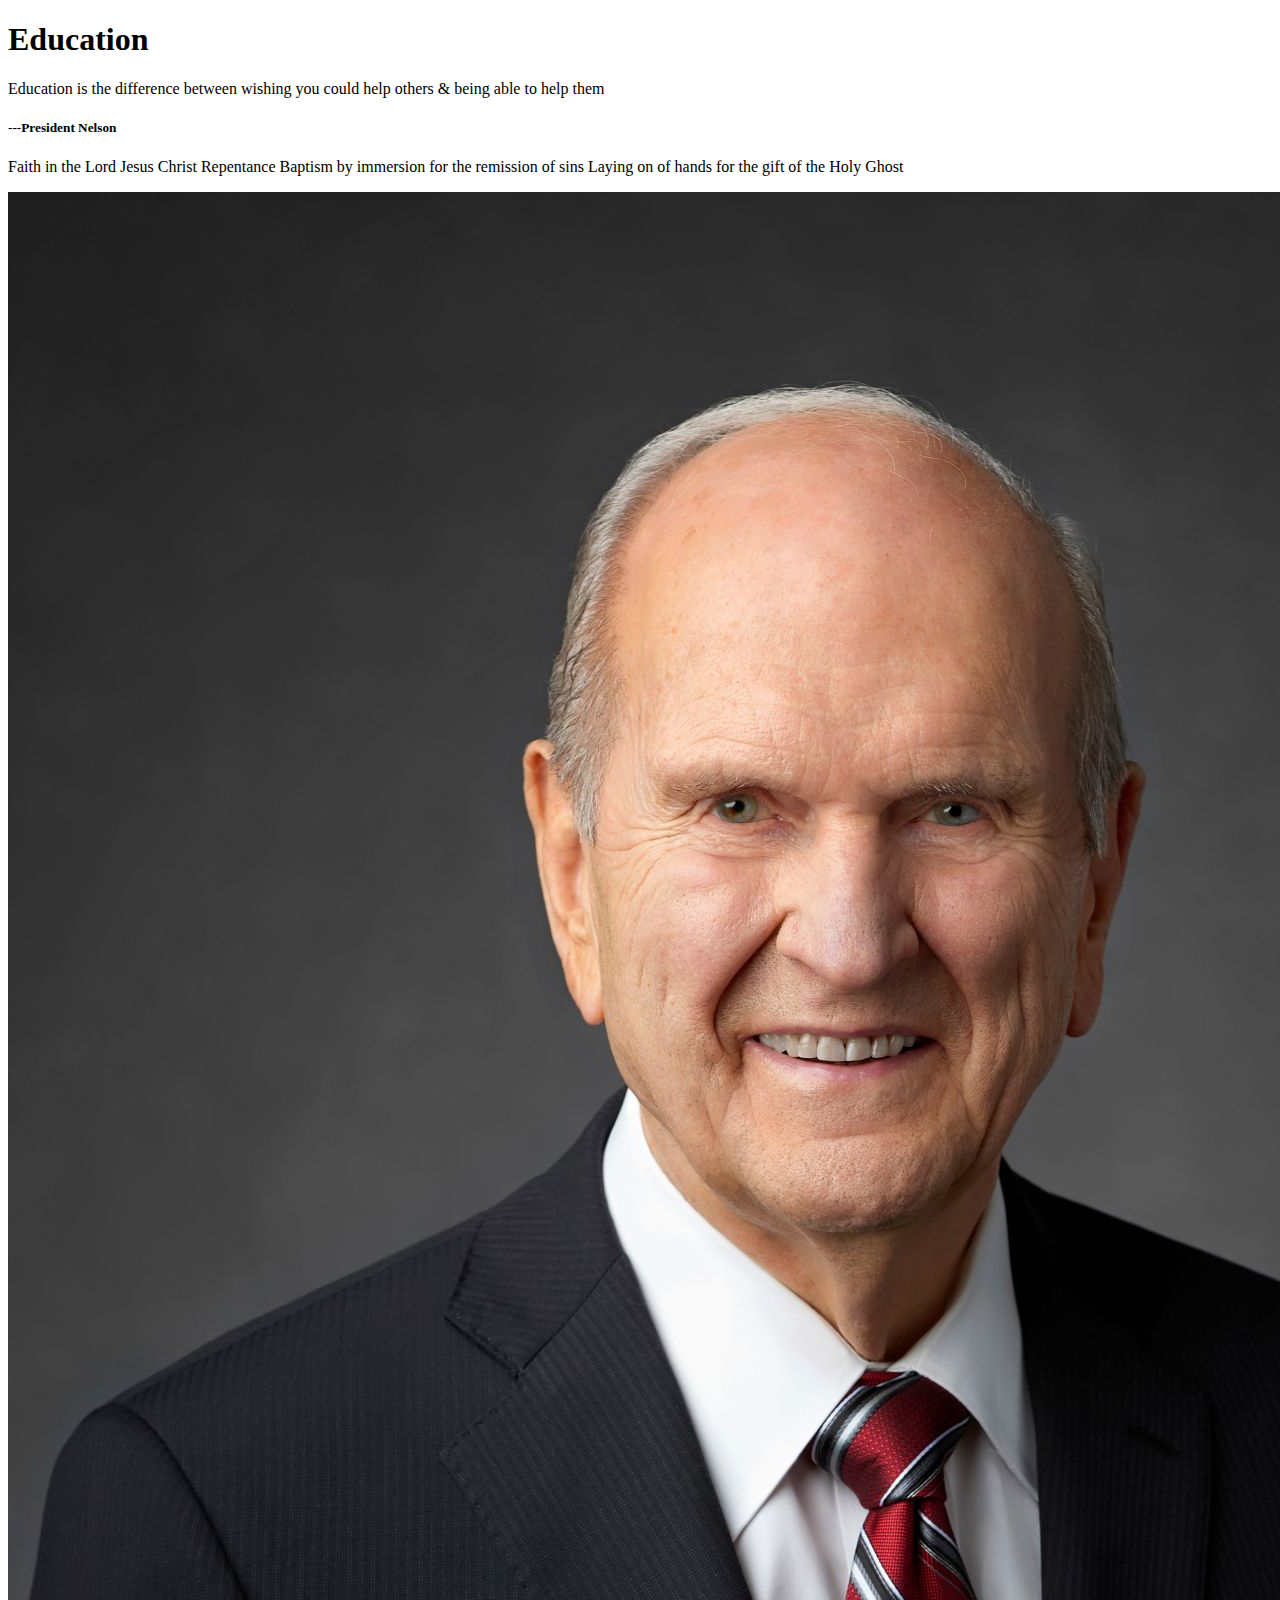
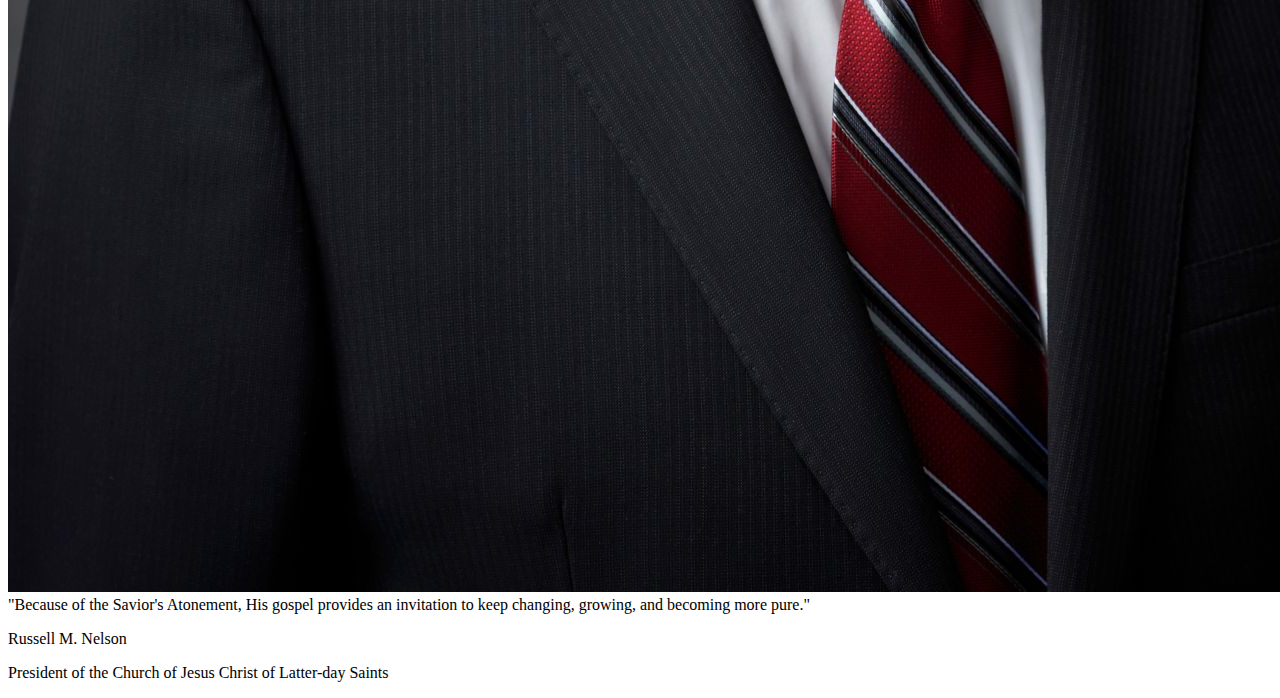
==== week4_practice/index.html @ 5202c971 "Thursday" ====
<!DOCTYPE html>
<html lang="en">
<head>
    <meta charset="UTF-8">
    <meta http-equiv="X-UA-Compatible" content="IE=edge">
    <meta name="viewport" content="width=device-width, initial-scale=1.0">
    <title>Document</title>
</head>
<body>
    <h1>Education</h1>
    <p>Education is the difference between wishing you could help others & being able to help them</p>
    <h5>---President Nelson</h5>

    <p id="bullets">Faith in the Lord Jesus Christ

        Repentance
        
        Baptism by immersion for the remission of sins
        
        Laying on of hands for the gift of the Holy Ghost</p>

    <img src="images/russell_nelson_official_portrait_2018.jpeg"

    <h3>"Because of the Savior's Atonement, His gospel provides an invitation to keep changing, growing, and becoming more pure."</h3>

    <p>Russell M. Nelson</p>
    <p>President of the Church of Jesus Christ of Latter-day Saints</p>
</body>
</html>
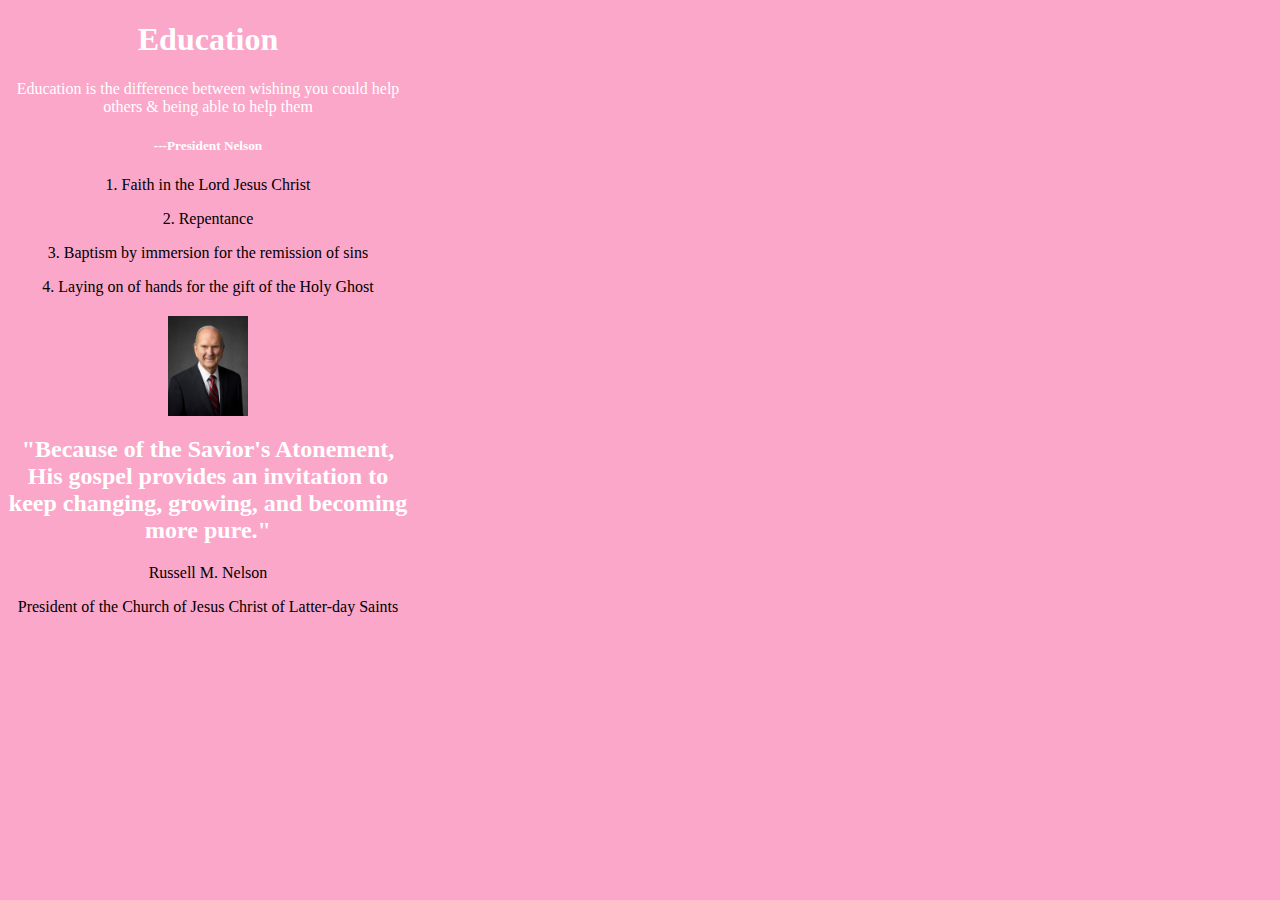
==== commit 6ef2e61f: "done as a" ====
--- a/week4_practice/index.html
+++ b/week4_practice/index.html
@@ -5,23 +5,21 @@
     <meta http-equiv="X-UA-Compatible" content="IE=edge">
     <meta name="viewport" content="width=device-width, initial-scale=1.0">
     <title>Document</title>
+    <link rel="stylesheet" href="styles/styles.css">
 </head>
 <body>
-    <h1>Education</h1>
-    <p>Education is the difference between wishing you could help others & being able to help them</p>
-    <h5>---President Nelson</h5>
+    <h1 class="white">Education</h1>
+    <p class="white">Education is the difference between wishing you could help others & being able to help them</p>
+    <h5 class="white">---President Nelson</h5>
 
-    <p id="bullets">Faith in the Lord Jesus Christ
+    <p id="bullets">1. Faith in the Lord Jesus Christ
+    <p id="bullets">2. Repentance</p>
+    <p id="bullets">3. Baptism by immersion for the remission of sins</p>
+    <p id="bullets">4. Laying on of hands for the gift of the Holy Ghost</p>
 
-        Repentance
-        
-        Baptism by immersion for the remission of sins
-        
-        Laying on of hands for the gift of the Holy Ghost</p>
+    <img src="images/russell_nelson_official_portrait_2018.jpeg">
 
-    <img src="images/russell_nelson_official_portrait_2018.jpeg"
-
-    <h3>"Because of the Savior's Atonement, His gospel provides an invitation to keep changing, growing, and becoming more pure."</h3>
+    <h2 class="white">"Because of the Savior's Atonement, His gospel provides an invitation to keep changing, growing, and becoming more pure."</h2>
 
     <p>Russell M. Nelson</p>
     <p>President of the Church of Jesus Christ of Latter-day Saints</p>
--- a/week4_practice/styles/styles.css
+++ b/week4_practice/styles/styles.css
@@ -0,0 +1,23 @@
+* {
+    text-align: center;
+}
+
+img {
+    width: 20%;
+    margin: 20px auto;
+    display: block;
+}
+
+body {
+    background-color: #FBA7C9;
+    width: 400px;
+}
+
+
+h1:hover {
+    color: black;
+}
+
+p.white, h1.white, h2.white, h5.white {
+    color: white;
+}